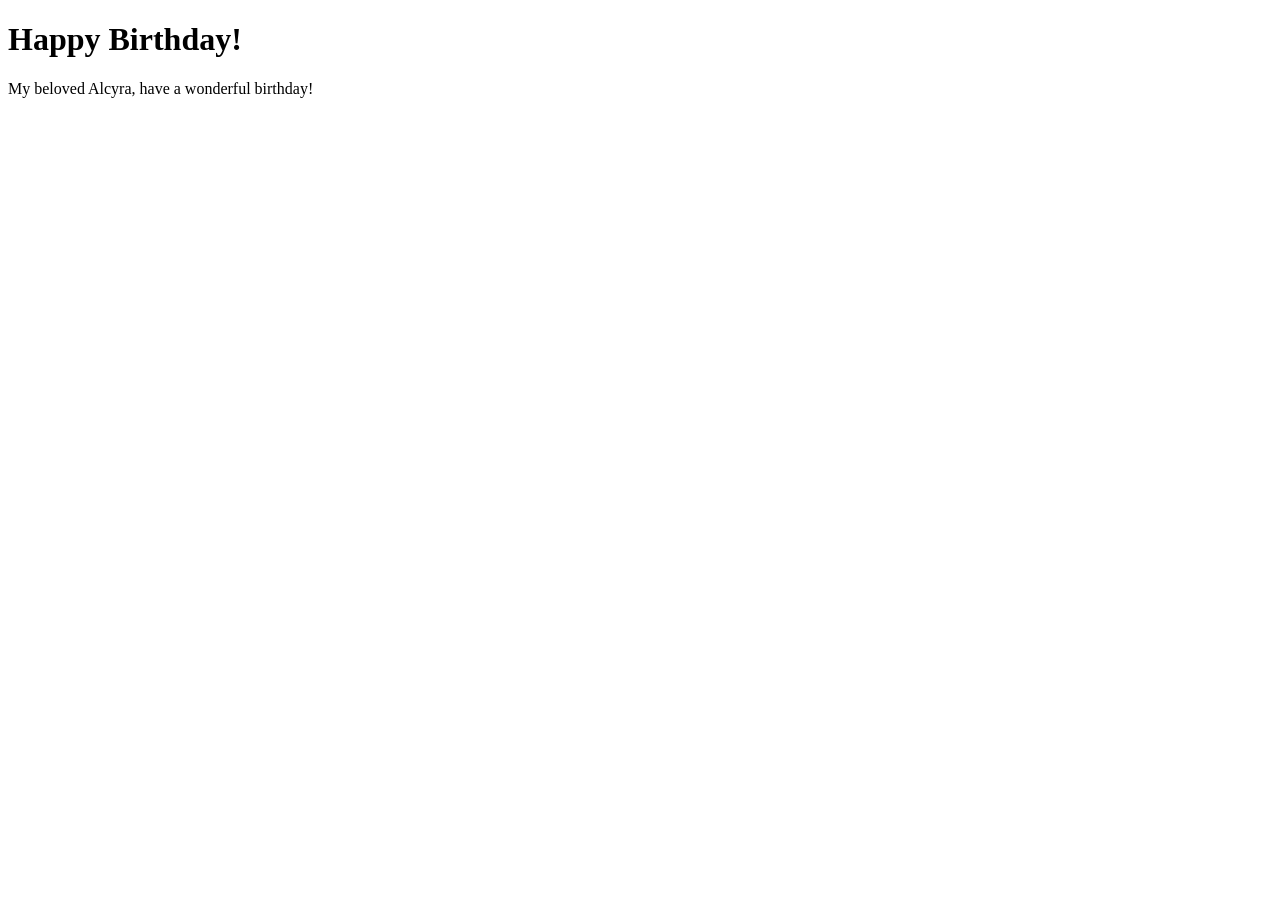
==== front.html @ f994604b "asd" ====
<!DOCTYPE html>
<html>
    
    <body>
        <head>
            <title>Front Page</title>
            <link rel="stylesheet" href="C:\Users\Benjo\OneDrive\文档\birthday\Birthday\front.css">
        </head>
        <h1>Happy Birthday!</h1>
        <p>My beloved Alcyra, have a wonderful birthday!</p>
    </body>
</html>
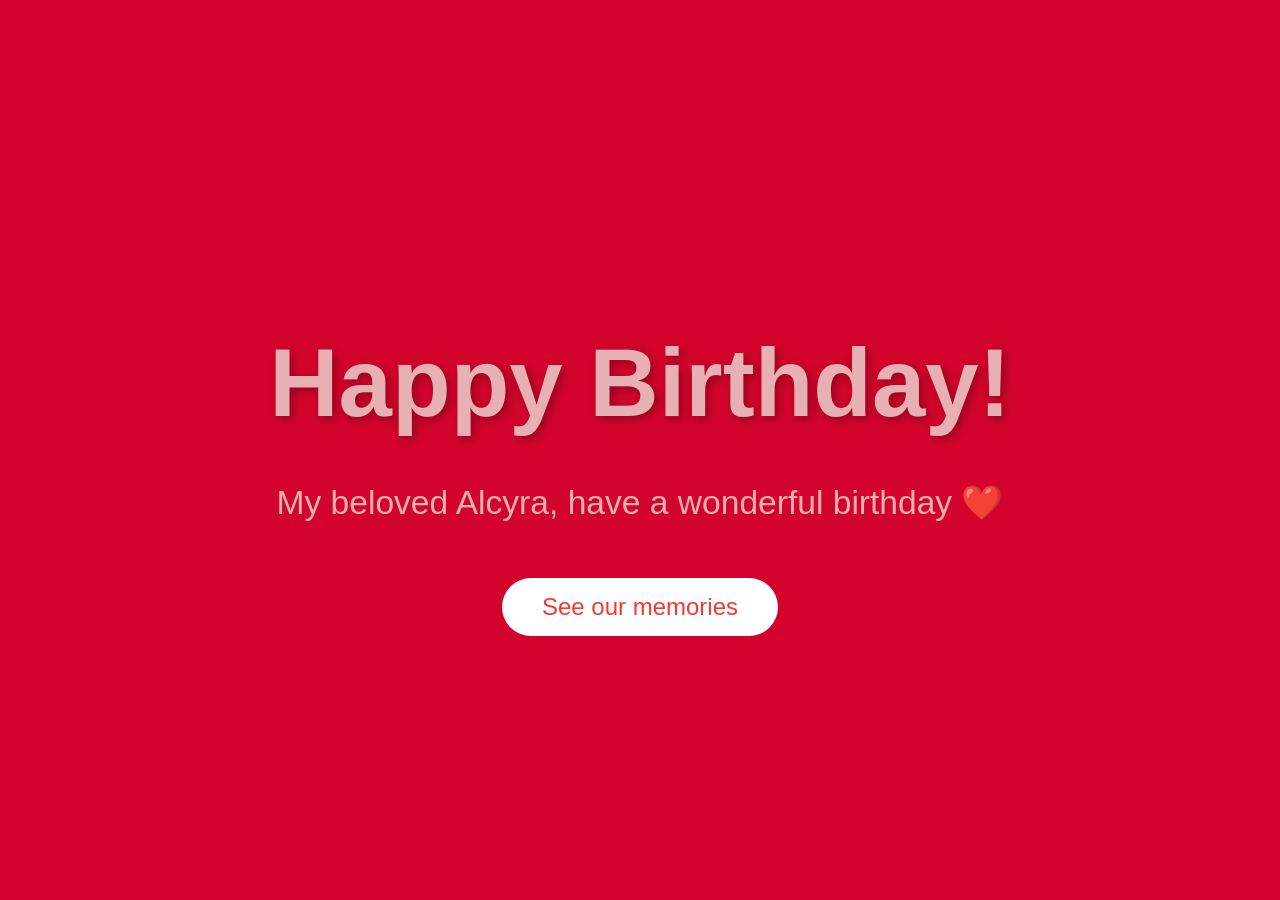
==== commit 41dfacbb: "sda" ====
--- a/front.html
+++ b/front.html
@@ -1,12 +1,15 @@
 <!DOCTYPE html>
-<html>
+<html lang="en">
+<head>
+    <meta charset="UTF-8">
+    <meta name="viewport" content="width=device-width, initial-scale=1.0">
+    <title>Front Page</title>
     
-    <body>
-        <head>
-            <title>Front Page</title>
-            <link rel="stylesheet" href="C:\Users\Benjo\OneDrive\文档\birthday\Birthday\front.css">
-        </head>
-        <h1>Happy Birthday!</h1>
-        <p>My beloved Alcyra, have a wonderful birthday!</p>
-    </body>
+    <link rel="stylesheet" href="front.css">
+</head>
+<body>
+    <h1>Happy Birthday!</h1>
+    <p>My beloved Alcyra, have a wonderful birthday ❤️</p>
+    <button id="openButton" onclick="window.location.href='main.html'">See our memories</button>
+</body>
 </html>
--- a/front.css
+++ b/front.css
@@ -0,0 +1,49 @@
+/* front.css */
+
+body {
+    background-color: rgb(210, 4, 45);
+    color: rgb(255, 255, 255);
+    font-family: Arial, sans-serif;
+    margin: 0;
+    padding: 0;
+    min-height: 100vh;
+    display: flex;
+    flex-direction: column;
+    justify-content: center;
+    align-items: center;
+    text-align: center;
+}
+
+h1 {
+    color: rgb(230, 177, 176);
+    font-size: 6em;
+    margin-bottom: 20px;
+    text-shadow: 3px 3px 10px rgba(0, 0, 0, 0.3);
+}
+
+p {
+    color: rgb(237, 176, 174);
+    font-size: 2.1em;
+    line-height: 1.5;
+    margin: 20px 0;
+    max-width: 800px;
+    padding: 0 20px;
+}
+
+button {
+    background-color: rgb(255, 255, 255);
+    border: none;
+    border-radius: 50px;
+    color: rgb(245, 56, 50);
+    cursor: pointer;
+    font-size: 1.5em;
+    margin-top: 30px;
+    padding: 15px 40px;
+    transition: all 0.3s ease;
+}
+
+button:hover {
+    background-color: rgb(230, 177, 176);
+    transform: scale(1.05);
+    color: rgb(245, 56, 50);
+}
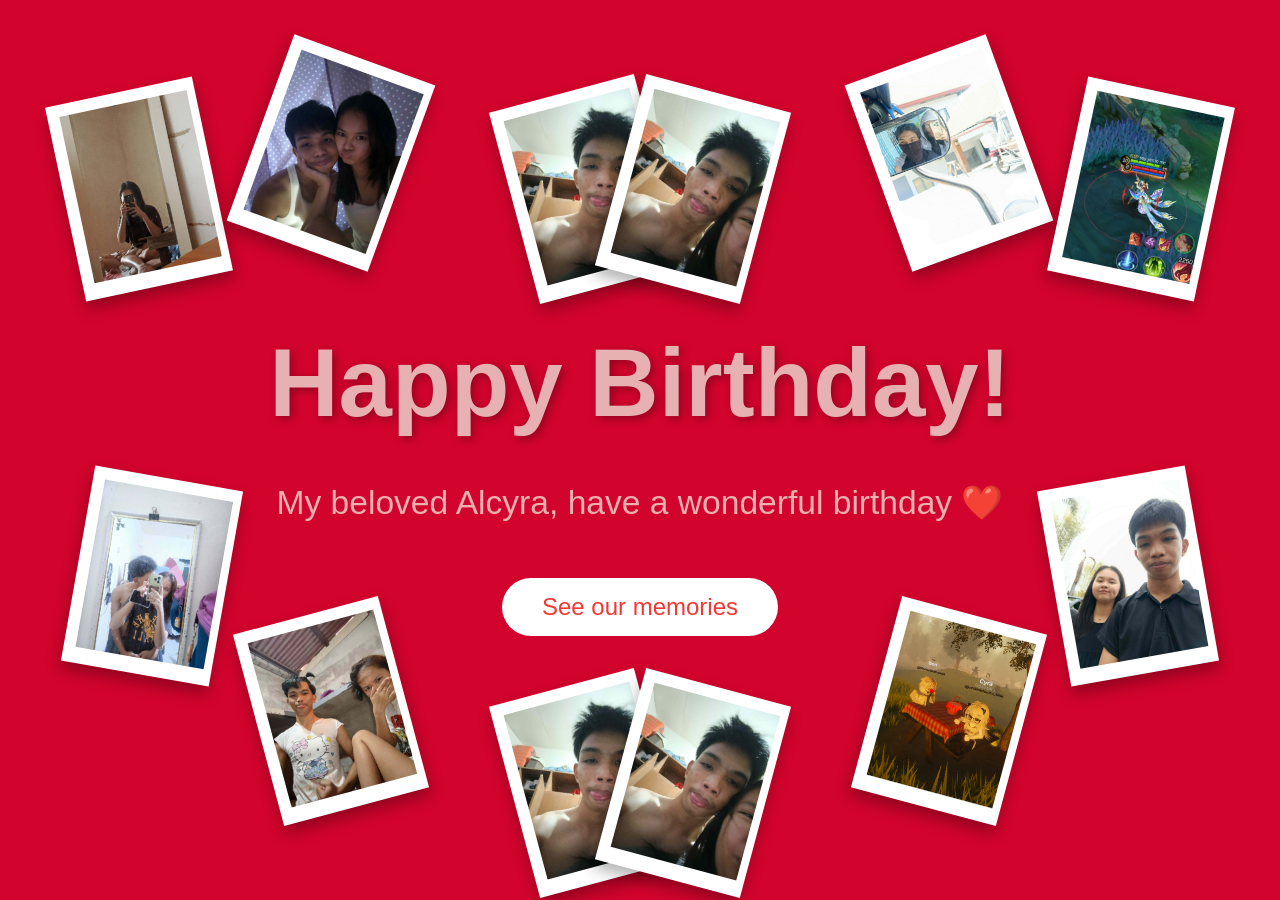
==== commit 61fcbb32: "asd" ====
--- a/front.html
+++ b/front.html
@@ -11,5 +11,43 @@
     <h1>Happy Birthday!</h1>
     <p>My beloved Alcyra, have a wonderful birthday ❤️</p>
     <button id="openButton" onclick="window.location.href='main.html'">See our memories</button>
+
+        <!-- Polaroids on Background -->
+    <div class="polaroid" style="top: 10%; left: 5%; transform: rotate(-12deg);">
+        <img src="firstoge.jpg" alt="">
+    </div>
+    <div class="polaroid" style="top: 6%; right: 20%; transform: rotate(-20deg);">
+        <img src="ad.jpg" alt="">
+    </div>
+    <div class="polaroid" style="top: 6%; left: 20%; transform: rotate(20deg);">
+        <img src="lau.jpg" alt="">
+    </div>
+    <div class="polaroid" style="bottom: 10%; right: 20%; transform: rotate(15deg);">
+        <img src="game.png" alt="">
+    </div>
+    <div class="polaroid" style="bottom: 25%; left: 6%; transform: rotate(10deg);">
+        <img src="firstoge2.jpg" alt="">
+    </div>
+    <div class="polaroid" style="bottom: 10%; left: 20%; transform: rotate(-15deg);">
+        <img src="lau2.jpg" alt="">
+    </div>
+    <div class="polaroid" style="top: 10%; right: 5%; transform: rotate(12deg);">
+        <img src="game2.jpg" alt="">
+    </div>
+    <div class="polaroid" style="bottom: 25%; right: 6%; transform: rotate(-10deg);">
+        <img src="ad2.jpg" alt="">
+    </div>
+    <div class="polaroid" style="top: 10%; left: 40%; transform: rotate(-15deg);">
+        <img src="lau3.jpg" alt="">
+    </div>
+    <div class="polaroid" style="top: 10%; right: 40%; transform: rotate(15deg);">
+        <img src="lau3.jpg" alt="">
+    </div>
+    <div class="polaroid" style="bottom: 2%; left: 40%; transform: rotate(-15deg);">
+        <img src="lau3.jpg" alt="">
+    </div>
+    <div class="polaroid" style="bottom: 2%; right: 40%; transform: rotate(15deg);">
+        <img src="lau3.jpg" alt="">
+    </div>
 </body>
 </html>
--- a/front.css
+++ b/front.css
@@ -46,4 +46,21 @@
     background-color: rgb(230, 177, 176);
     transform: scale(1.05);
     color: rgb(245, 56, 50);
+}
+
+/* Polaroid Scatter on Background */
+.polaroid {
+    position: absolute;
+    width: 130px;
+    background: white;
+    padding: 10px;
+    box-shadow: 0 8px 15px rgba(0,0,0,0.3);
+    z-index: 1;
+}
+
+.polaroid img {
+    width: 100%;
+    height: 170px;
+    object-fit: cover;
+    border: 2px solid #fff;
 }
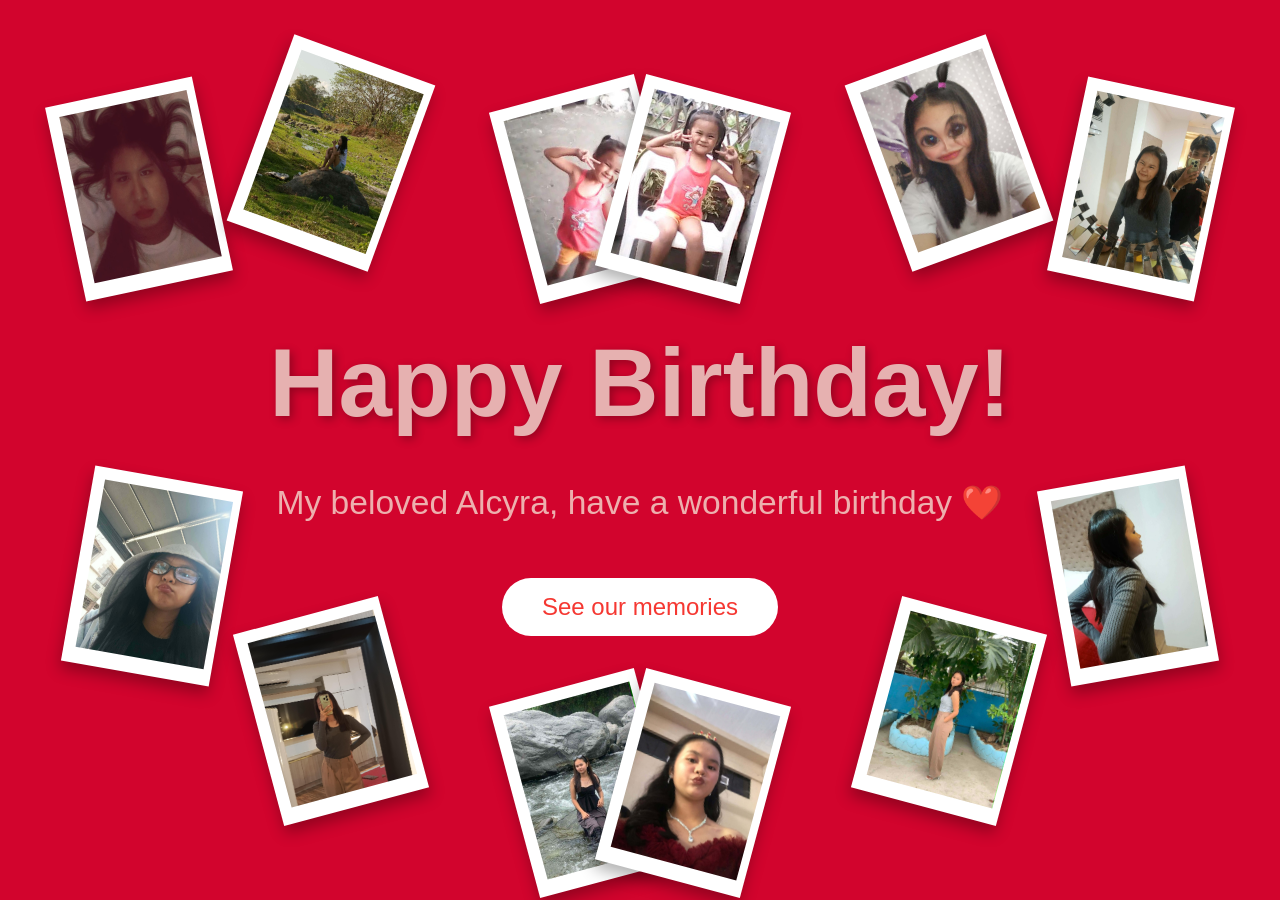
==== commit ebec0ab1: "asd" ====
--- a/front.html
+++ b/front.html
@@ -14,40 +14,40 @@
 
         <!-- Polaroids on Background -->
     <div class="polaroid" style="top: 10%; left: 5%; transform: rotate(-12deg);">
-        <img src="firstoge.jpg" alt="">
+        <img src="front.jpg" alt="">
     </div>
     <div class="polaroid" style="top: 6%; right: 20%; transform: rotate(-20deg);">
-        <img src="ad.jpg" alt="">
+        <img src="front2.jpg" alt="">
     </div>
     <div class="polaroid" style="top: 6%; left: 20%; transform: rotate(20deg);">
-        <img src="lau.jpg" alt="">
+        <img src="front3.jpg" alt="">
     </div>
     <div class="polaroid" style="bottom: 10%; right: 20%; transform: rotate(15deg);">
-        <img src="game.png" alt="">
+        <img src="front4.jpg" alt="">
     </div>
     <div class="polaroid" style="bottom: 25%; left: 6%; transform: rotate(10deg);">
-        <img src="firstoge2.jpg" alt="">
+        <img src="front5.jpg" alt="">
     </div>
     <div class="polaroid" style="bottom: 10%; left: 20%; transform: rotate(-15deg);">
-        <img src="lau2.jpg" alt="">
+        <img src="front6.jpg" alt="">
     </div>
     <div class="polaroid" style="top: 10%; right: 5%; transform: rotate(12deg);">
-        <img src="game2.jpg" alt="">
+        <img src="front7.jpg" alt="">
     </div>
     <div class="polaroid" style="bottom: 25%; right: 6%; transform: rotate(-10deg);">
-        <img src="ad2.jpg" alt="">
+        <img src="front8.jpg" alt="">
     </div>
     <div class="polaroid" style="top: 10%; left: 40%; transform: rotate(-15deg);">
-        <img src="lau3.jpg" alt="">
+        <img src="front9.jpg" alt="">
     </div>
     <div class="polaroid" style="top: 10%; right: 40%; transform: rotate(15deg);">
-        <img src="lau3.jpg" alt="">
+        <img src="front10.jpg" alt="">
     </div>
     <div class="polaroid" style="bottom: 2%; left: 40%; transform: rotate(-15deg);">
-        <img src="lau3.jpg" alt="">
+        <img src="front11.jpg" alt="">
     </div>
     <div class="polaroid" style="bottom: 2%; right: 40%; transform: rotate(15deg);">
-        <img src="lau3.jpg" alt="">
+        <img src="front12.jpg" alt="">
     </div>
 </body>
 </html>
